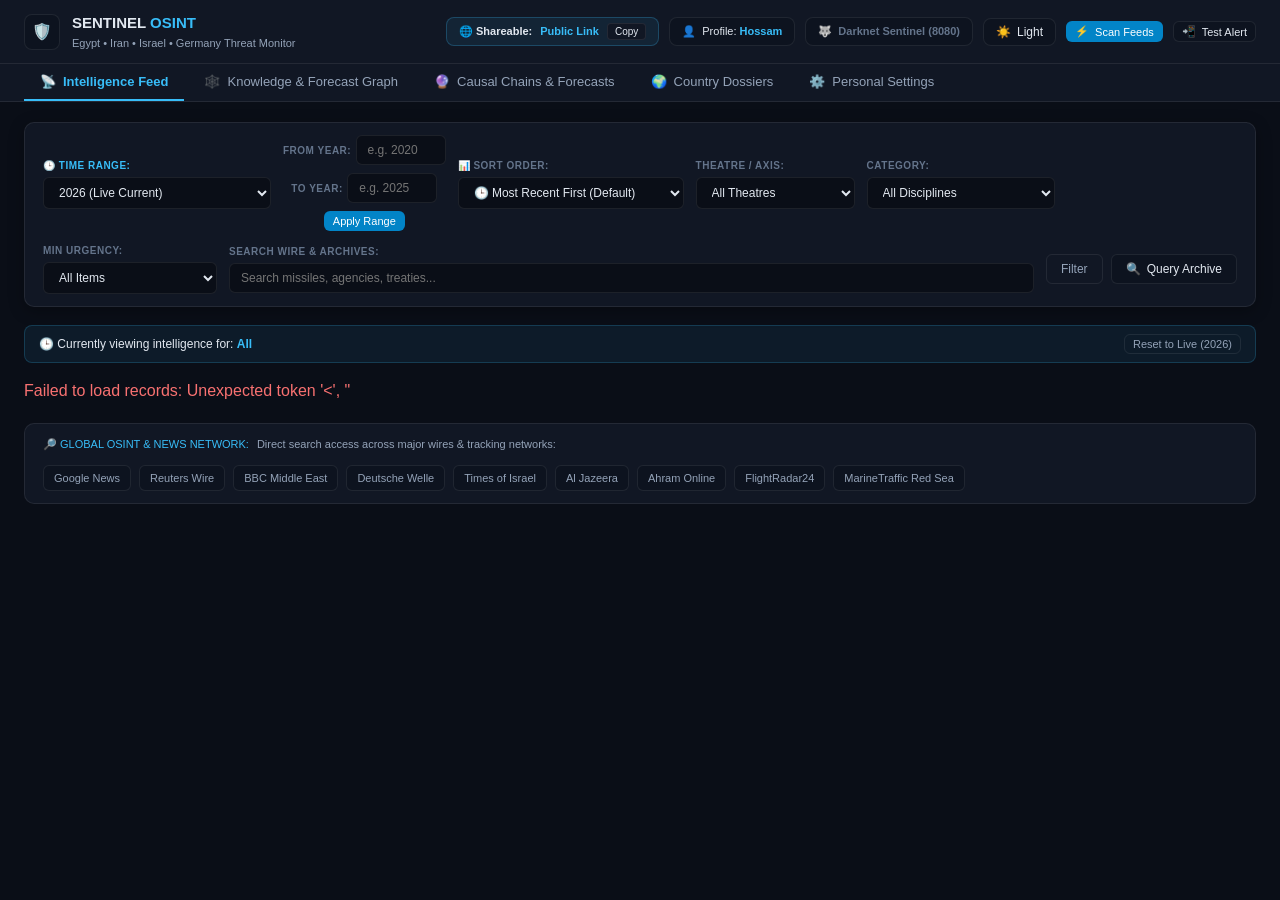
==== index.html @ 569843b9 "deploy: GitHub Pages live web app for mideast-intel-sentinel" ====
<!DOCTYPE html>
<html lang="en" data-theme="dark">
<head>
  <meta charset="UTF-8" />
  <meta name="viewport" content="width=device-width, initial-scale=1.0" />
  <title>SENTINEL // Middle East Intelligence & Forecast Network</title>
  <link rel="stylesheet" href="./styles.css" />
  <script src="./vis-network.min.js"></script>
</head>
<body>
  <!-- Top Navigation Header -->
  <header class="top-header">
    <div class="header-left">
      <div class="brand-icon">
        <span>🛡️</span>
      </div>
      <div>
        <div class="brand-title">SENTINEL <span class="text-cyan-400 font-normal">OSINT</span></div>
        <div class="brand-subtitle">Egypt • Iran • Israel • Germany Threat Monitor</div>
      </div>
    </div>

    <!-- Header Controls: Public Link, Profile, Theme Toggle, Actions -->
    <div class="header-controls">
      <!-- Public Share Link for Friends -->
      <div id="public-link-container" class="public-link-pill hidden">
        <span>🌐 <b>Shareable:</b></span>
        <a id="public-link-url" href="#" target="_blank" rel="noopener noreferrer">Public Link</a>
        <button class="btn-copy-mini" onclick="copyPublicLink()">Copy</button>
      </div>

      <!-- User Identification (Isolated Settings) -->
      <div class="user-profile-pill" onclick="openProfileModal()" title="Click to switch profile">
        <span>👤</span>
        <span>Profile: <span id="header-username" class="user-name">Hossam</span></span>
      </div>

      <!-- Darknet Sentinel Portal Switch -->
      <a href="http://localhost:8080" id="darkweb-sentinel-link" target="_blank" class="nav-switch-btn" title="Switch to Egypt Black Wolf Darknet Sentinel">
        <span>🐺</span> Darknet Sentinel (8080)
      </a>

      <!-- Dark / Light Mode Toggle -->
      <button class="btn-theme-toggle" id="btn-theme-toggle" onclick="toggleTheme()" title="Toggle Dark/Light Mode">
        <span id="theme-icon">☀️</span> <span id="theme-text">Light</span>
      </button>

      <!-- Scan & Test Alert -->
      <button class="btn btn-primary btn-xs" id="btn-force-scan" onclick="triggerIngestion()">
        <span>⚡</span> Scan Feeds
      </button>
      <button class="btn btn-secondary btn-xs" onclick="openTestModal()">
        <span>📲</span> Test Alert
      </button>
    </div>
  </header>

  <!-- Navigation Tabs -->
  <nav class="nav-bar">
    <button class="nav-tab active" data-tab="tab-feed" onclick="switchTab('tab-feed')">
      <span>📡</span> Intelligence Feed
    </button>
    <button class="nav-tab" data-tab="tab-graph" onclick="switchTab('tab-graph')">
      <span>🕸️</span> Knowledge & Forecast Graph
    </button>
    <button class="nav-tab" data-tab="tab-forecasts" onclick="switchTab('tab-forecasts')">
      <span>🔮</span> Causal Chains & Forecasts
    </button>
    <button class="nav-tab" data-tab="tab-dossiers" onclick="switchTab('tab-dossiers')">
      <span>🌍</span> Country Dossiers
    </button>
    <button class="nav-tab" data-tab="tab-settings" onclick="switchTab('tab-settings')">
      <span>⚙️</span> Personal Settings
    </button>
  </nav>

  <!-- Main Content -->
  <main class="main-content">
    
    <!-- Unified Filter & Range Toolbar -->
    <div class="toolbar-card">
      <!-- TIME FILTER (CUSTOM RANGE & PRESETS) -->
      <div class="filter-group time-filter">
        <label>🕒 Time Range:</label>
        <select id="filter-year-mode" onchange="handleTimeModeChange()">
          <option value="2026" selected>2026 (Live Current)</option>
          <option value="2025">2025</option>
          <option value="2024">2024 (Missile Barrages / Red Sea)</option>
          <option value="2023">2023 (War Outbreak / Regional)</option>
          <option value="2022">2022 (Russia-Iran / Pre-war)</option>
          <option value="All">All Archives (2022 - Present)</option>
          <option value="custom">Custom Year Range...</option>
        </select>
      </div>

      <!-- CUSTOM RANGE INPUTS (TOGGLED) -->
      <div id="custom-range-container" class="filter-group flex items-center gap-2 hidden">
        <div>
          <label>From Year:</label>
          <input type="number" id="input-from-year" placeholder="e.g. 2020" min="2000" max="2030" style="width: 90px;" />
        </div>
        <div>
          <label>To Year:</label>
          <input type="number" id="input-to-year" placeholder="e.g. 2025" min="2000" max="2030" style="width: 90px;" />
        </div>
        <button class="btn btn-primary btn-xs mt-auto" onclick="applyCustomRange()">Apply Range</button>
      </div>

      <!-- SORT / REARRANGE ORDER FILTER -->
      <div class="filter-group">
        <label>📊 Sort Order:</label>
        <select id="filter-order-by" onchange="handleSortChange()">
          <option value="time_desc" selected>🕒 Most Recent First (Default)</option>
          <option value="time_asc">⏳ Oldest First (Chronological)</option>
          <option value="severity_desc">🚨 Highest Severity First (100 - 0)</option>
          <option value="severity_asc">📉 Lowest Severity First</option>
          <option value="country">🌍 By Country / Axis</option>
        </select>
      </div>

      <!-- THEATRE / COUNTRY FILTER -->
      <div class="filter-group">
        <label>Theatre / Axis:</label>
        <select id="filter-country" onchange="resetAndReloadArticles()">
          <option value="All">All Theatres</option>
          <option value="Iran">🇮🇷 Iran</option>
          <option value="Israel">🇮🇱 Israel</option>
          <option value="Egypt">🇪🇬 Egypt</option>
          <option value="Germany">🇩🇪 Germany</option>
          <option value="Iran / Israel">⚔️ Iran / Israel Axis</option>
          <option value="Egypt / Israel">🤝 Egypt / Israel Axis</option>
          <option value="Germany / Middle East">🇩🇪 Germany / ME</option>
        </select>
      </div>

      <!-- CATEGORY FILTER -->
      <div class="filter-group">
        <label>Category:</label>
        <select id="filter-category" onchange="resetAndReloadArticles()">
          <option value="All">All Disciplines</option>
          <option value="Warfare">⚔️ Warfare / Kinetic</option>
          <option value="Intelligence">🕵️ Intelligence / Covert</option>
          <option value="Nuclear">☢️ Nuclear & Proliferation</option>
          <option value="Cyber">💻 Cyber & Electronic Ops</option>
          <option value="Arms">🚀 Arms & Air Defense</option>
          <option value="Diplomacy">🕊️ Diplomacy & Sanctions</option>
        </select>
      </div>

      <!-- URGENCY FILTER -->
      <div class="filter-group">
        <label>Min Urgency:</label>
        <select id="filter-urgency" onchange="resetAndReloadArticles()">
          <option value="0">All Items</option>
          <option value="55">High & Critical (55+)</option>
          <option value="75">Critical Flash Only (75+)</option>
        </select>
      </div>

      <!-- SEARCH INPUT -->
      <div class="filter-group flex-1">
        <label>Search Wire & Archives:</label>
        <input type="text" id="filter-search" placeholder="Search missiles, agencies, treaties..." onkeyup="handleSearchKey(event)" />
      </div>

      <div class="flex items-center gap-2 mt-auto">
        <button class="btn btn-outline" onclick="resetAndReloadArticles()">Filter</button>
        <button class="btn btn-secondary" onclick="fetchHistoricalArchives()" title="Query Google News and global archives for this time period">
          <span>🔍</span> Query Archive
        </button>
      </div>
    </div>

    <!-- Active Time Notification Banner -->
    <div id="active-time-banner" class="active-time-banner hidden">
      <div>
        <span>🕒 Currently viewing intelligence for: <b id="banner-year-text" class="text-cyan-400">All</b></span>
        <span class="text-xs text-slate-400 ml-2" id="banner-count-text"></span>
      </div>
      <button class="btn btn-outline btn-xs" onclick="resetToLiveTime()">Reset to Live (2026)</button>
    </div>

    <!-- TAB 1: LIVE FEED & ARCHIVES -->
    <section id="tab-feed" class="tab-pane active">
      <div id="articles-container" class="articles-grid">
        <div class="loading-state text-slate-400 py-12 text-center col-span-full">Querying real-time wire dispatches...</div>
      </div>

      <!-- "LOAD MORE / PREVIOUS NEWS" BUTTON -->
      <div class="load-more-section text-center py-6 mt-4">
        <button id="btn-load-more" class="btn btn-secondary btn-load-more" onclick="loadMoreArticles()">
          <span>⬇️</span> Show Previous News / Load More
        </button>
        <div id="load-more-status" class="text-xs text-slate-400 mt-2"></div>
      </div>

      <!-- Major News Sites & OSINT Search Hub -->
      <div class="osint-hub-card">
        <div class="flex items-center gap-2">
          <span class="font-semibold text-xs text-cyan-400">🔎 GLOBAL OSINT & NEWS NETWORK:</span>
          <span class="text-xs text-slate-400">Direct search access across major wires & tracking networks:</span>
        </div>
        <div class="osint-links">
          <a class="osint-badge-link" href="https://news.google.com" target="_blank" id="osint-google">Google News</a>
          <a class="osint-badge-link" href="https://www.reuters.com/world/middle-east/" target="_blank">Reuters Wire</a>
          <a class="osint-badge-link" href="https://www.bbc.com/news/world/middle_east" target="_blank">BBC Middle East</a>
          <a class="osint-badge-link" href="https://www.dw.com/en/middle-east/s-14249" target="_blank">Deutsche Welle</a>
          <a class="osint-badge-link" href="https://www.timesofisrael.com" target="_blank">Times of Israel</a>
          <a class="osint-badge-link" href="https://www.aljazeera.com/middle-east/" target="_blank">Al Jazeera</a>
          <a class="osint-badge-link" href="https://english.ahram.org.eg" target="_blank">Ahram Online</a>
          <a class="osint-badge-link" href="https://www.flightradar24.com" target="_blank">FlightRadar24</a>
          <a class="osint-badge-link" href="https://www.marinetraffic.com" target="_blank">MarineTraffic Red Sea</a>
        </div>
      </div>
    </section>

    <!-- TAB 2: KNOWLEDGE & FORECAST GRAPH -->
    <section id="tab-graph" class="tab-pane">
      <div class="graph-layout">
        <div class="graph-viewport-card">
          <div class="graph-controls-bar">
            <div class="flex items-center gap-2">
              <span class="font-bold text-xs text-cyan-400">GRAPH CONTROLS:</span>
              <select id="graph-filter-country" onchange="refreshGraph()">
                <option value="All">All Regions</option>
                <option value="Iran">Iran</option>
                <option value="Israel">Israel</option>
                <option value="Egypt">Egypt</option>
                <option value="Germany">Germany</option>
              </select>
              <select id="graph-filter-type" onchange="refreshGraph()">
                <option value="All">All Layers</option>
                <option value="past">🏛️ Past Precedents</option>
                <option value="current">⚡ Incidents</option>
                <option value="future">🔮 Forecasts</option>
                <option value="entity">🎯 State Actors & Intel Agencies</option>
              </select>
            </div>
            
            <div class="flex items-center gap-2">
              <button class="btn btn-xs btn-outline" onclick="fitGraph()">Fit View</button>
              <button class="btn btn-xs btn-outline" onclick="togglePhysics()" id="btn-toggle-physics">Freeze Physics</button>
            </div>
          </div>

          <!-- Legend Bar -->
          <div class="graph-legend">
            <span class="legend-item"><span class="legend-dot bg-indigo-500"></span> 🏛️ Past Precedent</span>
            <span class="legend-item"><span class="legend-dot bg-cyan-400"></span> 🎯 State / Intel Agency (Mossad, IRGC, GIS, BND)</span>
            <span class="legend-item"><span class="legend-dot bg-rose-500"></span> 🔴 Alert (Critical)</span>
            <span class="legend-item"><span class="legend-dot bg-amber-500"></span> 🟠 Alert (High)</span>
            <span class="legend-item"><span class="legend-dot bg-yellow-400"></span> 🔮 Future Strategic Projection</span>
          </div>

          <div id="network-container" class="network-container"></div>
        </div>

        <!-- Node Inspector Sidebar -->
        <aside class="node-inspector-card" id="node-inspector">
          <div class="inspector-header">
            <h3>NODE DOSSIER</h3>
            <span class="text-xs text-slate-400" id="inspector-type">SELECT NODE</span>
          </div>
          <div class="inspector-body" id="inspector-content">
            <div class="text-center text-slate-500 py-12">
              <span class="text-3xl">🕸️</span>
              <p class="mt-2 text-xs">Click any node to inspect causality, intelligence links, and projected downstream risks.</p>
            </div>
          </div>
        </aside>
      </div>
    </section>

    <!-- TAB 3: CAUSAL CHAINS & FUTURE FORECASTS -->
    <section id="tab-forecasts" class="tab-pane">
      <div class="forecasts-header mb-4">
        <h2 class="text-base font-bold text-white">CONNECTING PAST, PRESENT & FUTURE</h2>
        <p class="text-xs text-slate-400">Algorithmic causal trajectory linking historical precedents through breaking triggers to forecasted downstream risks.</p>
      </div>
      <div id="causal-chains-container" class="causal-chains-list">
        <div class="loading-state text-slate-400 py-12 text-center">Synthesizing Causal Threat Chains...</div>
      </div>
    </section>

    <!-- TAB 4: COUNTRY DOSSIERS -->
    <section id="tab-dossiers" class="tab-pane">
      <div class="dossiers-grid">
        <!-- IRAN -->
        <div class="dossier-card">
          <div class="dossier-header">
            <div class="flex items-center justify-between">
              <h3 class="text-sm font-bold text-rose-400">🇮🇷 IRAN (ISLAMIC REPUBLIC)</h3>
              <span class="badge badge-critical">THREAT: SEVERE</span>
            </div>
            <p class="text-xs text-slate-400 mt-1">Tehran Command • IRGC & Quds Force • AEOI Nuclear</p>
          </div>
          <div class="dossier-body">
            <div class="dossier-metric">
              <span class="label">Primary Intelligence Agencies:</span>
              <span class="value">IRGC Intelligence Org, MOIS (Vaja), Quds Cyber Unit</span>
            </div>
            <div class="dossier-metric">
              <span class="label">Active Strategic Flashpoints:</span>
              <span class="value">Fordow & Natanz Centrifuges, Strait of Hormuz, Ballistic Missiles (Fattah, Khorramshahr)</span>
            </div>
            <div class="dossier-metric">
              <span class="label">Current Operational Posture:</span>
              <span class="value text-rose-300">High ballistic readiness, asymmetric naval deterrence, proxy force coordination.</span>
            </div>
            <button class="btn btn-outline btn-xs mt-2 w-full" onclick="filterByCountryDossier('Iran')">View Iran Wire</button>
          </div>
        </div>

        <!-- ISRAEL -->
        <div class="dossier-card">
          <div class="dossier-header">
            <div class="flex items-center justify-between">
              <h3 class="text-sm font-bold text-cyan-400">🇮🇱 ISRAEL (STATE OF ISRAEL)</h3>
              <span class="badge badge-critical">ALERT: ELEVATED</span>
            </div>
            <p class="text-xs text-slate-400 mt-1">Tel Aviv / Kirya • Mossad • IDF General Staff • Shin Bet</p>
          </div>
          <div class="dossier-body">
            <div class="dossier-metric">
              <span class="label">Primary Intelligence Agencies:</span>
              <span class="value">Mossad (Foreign Covert Ops), Shin Bet / Shabak (Internal), Aman (Military Intel), Unit 8200 (SIGINT)</span>
            </div>
            <div class="dossier-metric">
              <span class="label">Multi-Tier Air Defense Array:</span>
              <span class="value">Iron Dome (C-RAM), David's Sling (Medium Range), Arrow-2/3 (Exo-atmospheric Ballistic)</span>
            </div>
            <div class="dossier-metric">
              <span class="label">Current Operational Posture:</span>
              <span class="value text-cyan-300">Continuous precision strikes, northern border deterrence, deep covert asset operations.</span>
            </div>
            <button class="btn btn-outline btn-xs mt-2 w-full" onclick="filterByCountryDossier('Israel')">View Israel Wire</button>
          </div>
        </div>

        <!-- EGYPT -->
        <div class="dossier-card">
          <div class="dossier-header">
            <div class="flex items-center justify-between">
              <h3 class="text-sm font-bold text-amber-400">🇪🇬 EGYPT (ARAB REPUBLIC OF EGYPT)</h3>
              <span class="badge badge-high">BORDER: HEIGHTENED</span>
            </div>
            <p class="text-xs text-slate-400 mt-1">Cairo Command • GIS (General Intelligence) • Armed Forces</p>
          </div>
          <div class="dossier-body">
            <div class="dossier-metric">
              <span class="label">Primary Intelligence Agencies:</span>
              <span class="value">GIS (Mukhabarat Amma), Military Intelligence (Mukhabarat al-Harbiyya), National Security</span>
            </div>
            <div class="dossier-metric">
              <span class="label">Strategic Geographic Chokepoints:</span>
              <span class="value">Suez Canal, Bab al-Mandab Red Sea maritime escort, Sinai Buffer Zones, Rafah Crossing</span>
            </div>
            <div class="dossier-metric">
              <span class="label">Current Operational Posture:</span>
              <span class="value text-amber-300">Active regional peace diplomacy, border fortification, joint naval patrols against maritime threats.</span>
            </div>
            <button class="btn btn-outline btn-xs mt-2 w-full" onclick="filterByCountryDossier('Egypt')">View Egypt Wire</button>
          </div>
        </div>

        <!-- GERMANY -->
        <div class="dossier-card">
          <div class="dossier-header">
            <div class="flex items-center justify-between">
              <h3 class="text-sm font-bold text-sky-400">🇩🇪 GERMANY (FEDERAL REPUBLIC)</h3>
              <span class="badge badge-medium">POSTURE: ACTIVE</span>
            </div>
            <p class="text-xs text-slate-400 mt-1">Berlin / Chancellery • BND (Foreign Intel) • Auswärtiges Amt</p>
          </div>
          <div class="dossier-body">
            <div class="dossier-metric">
              <span class="label">Primary Intelligence Agencies:</span>
              <span class="value">BND (Bundesnachrichtendienst), MAD (Military Counterintelligence), BfV</span>
            </div>
            <div class="dossier-metric">
              <span class="label">Strategic Focus & Defense Ties:</span>
              <span class="value">Arrow-3 Strategic Procurement from Israel, EU Sanctions Oversight, Red Sea Aspides Naval Escorts</span>
            </div>
            <div class="dossier-metric">
              <span class="label">Current Operational Posture:</span>
              <span class="value text-sky-300">Interdicting Iranian dual-use component supply chains; leading EU maritime security contingents.</span>
            </div>
            <button class="btn btn-outline btn-xs mt-2 w-full" onclick="filterByCountryDossier('Germany')">View Germany Wire</button>
          </div>
        </div>
      </div>
    </section>

    <!-- TAB 5: PERSONAL SETTINGS & PHONE ALERTS -->
    <section id="tab-settings" class="tab-pane">
      <div class="settings-container">
        <!-- Shareable Link Card -->
        <div class="settings-card col-span-2">
          <div class="settings-card-header">
            <h3>🌐 Public Share Link for Friends</h3>
            <span class="text-xs text-emerald-400">Live & Free</span>
          </div>
          <div class="settings-card-body">
            <p class="text-xs text-slate-300">
              Share this link with friends so they can access the live dashboard from their phone or computer. Each user's personal settings are isolated by their name:
            </p>
            <div class="flex items-center gap-2 mt-1">
              <input type="text" id="share-link-input" class="flex-1 font-mono text-xs" readonly />
              <button class="btn btn-primary" onclick="copyPublicLink()">Copy Link</button>
            </div>
          </div>
        </div>

        <!-- Telegram Configuration Card (Credentials Masked & Protected) -->
        <div class="settings-card">
          <div class="settings-card-header">
            <h3>📲 Telegram Phone Alerts (<span id="settings-username-label">Hossam</span>)</h3>
            <span class="text-xs text-cyan-400">Private Profile Settings</span>
          </div>
          <div class="settings-card-body">
            <div class="flex items-center justify-between">
              <p class="text-xs text-slate-400">Credentials are secured and masked per profile.</p>
              <span id="tg-token-badge" class="badge badge-medium hidden">✓ Configured</span>
            </div>

            <div class="form-group">
              <label>Enable Phone Alerts:</label>
              <input type="checkbox" id="setting-tg-enabled" />
            </div>

            <div class="form-group">
              <label>Telegram Bot Token:</label>
              <div class="flex items-center gap-2">
                <input type="password" id="setting-tg-token" class="flex-1" placeholder="Enter Bot Token (Hidden for security)" autocomplete="off" />
                <button type="button" class="btn btn-outline btn-xs" onclick="toggleTokenVisibility('setting-tg-token', this)">👁️ Show</button>
              </div>
              <span class="help-text">Your bot token is masked for security and never displayed in public links.</span>
            </div>

            <div class="form-group">
              <label>Your Telegram Chat ID:</label>
              <input type="text" id="setting-tg-chatid" placeholder="Enter your numerical Chat ID" />
            </div>

            <div class="flex gap-2 mt-3">
              <button class="btn btn-primary" onclick="saveSettings()">Save My Settings</button>
              <button class="btn btn-secondary" onclick="testTelegramAlert()">Send Test to My Phone</button>
            </div>
            <div id="test-tg-result" class="mt-2 text-xs"></div>
          </div>
        </div>

        <!-- Urgency & Polling Controls -->
        <div class="settings-card">
          <div class="settings-card-header">
            <h3>⚡ Alert Urgency & Polling</h3>
            <span class="text-xs text-emerald-400">Automated 24/7 Monitor</span>
          </div>
          <div class="settings-card-body">
            <div class="form-group">
              <label>Min Urgency Score for Phone Push (0 - 100):</label>
              <div class="flex items-center gap-3">
                <input type="range" id="setting-urgency-threshold" min="30" max="95" step="5" oninput="document.getElementById('urgency-val').innerText = this.value" />
                <span id="urgency-val" class="font-bold text-rose-400">75</span>
              </div>
              <span class="help-text">75+ alerts for Critical Flashes only (Missile attacks, assassinations, nuclear events).</span>
            </div>

            <div class="form-group">
              <label>Background Polling Interval (Minutes):</label>
              <select id="setting-poll-interval">
                <option value="2">Every 2 Minutes (Ultra-Fast Flash)</option>
                <option value="5">Every 5 Minutes (Tactical Rapid)</option>
                <option value="10" selected>Every 10 Minutes (Balanced)</option>
                <option value="30">Every 30 Minutes</option>
              </select>
            </div>

            <div class="form-group">
              <label>24/7 System Service:</label>
              <div class="flex items-center gap-2">
                <span class="badge badge-low text-emerald-400">RUNNING AS SYSTEMD SERVICE</span>
              </div>
            </div>
          </div>
        </div>

        <!-- Notifications History Table -->
        <div class="settings-card col-span-2">
          <div class="settings-card-header">
            <h3>📋 Notification Dispatch History</h3>
          </div>
          <div class="settings-card-body overflow-x-auto">
            <table class="data-table">
              <thead>
                <tr>
                  <th>Timestamp</th>
                  <th>Channel</th>
                  <th>Status</th>
                  <th>Urgency</th>
                  <th>Headline Preview</th>
                </tr>
              </thead>
              <tbody id="notifications-table-body">
                <tr><td colspan="5" class="text-center py-4 text-slate-500">No phone dispatches yet.</td></tr>
              </tbody>
            </table>
          </div>
        </div>
      </div>
    </section>

  </main>

  <!-- User Profile Name Modal -->
  <div id="profile-modal" class="modal-backdrop hidden">
    <div class="modal-card">
      <div class="modal-header">
        <h3 class="text-sm font-bold text-white">👤 Select or Switch User Profile</h3>
        <button class="modal-close" onclick="closeProfileModal()">✕</button>
      </div>
      <div class="modal-body">
        <p class="text-xs text-slate-300">
          Enter your name so your personal phone alerts and settings are kept separate from other users:
        </p>
        <div class="form-group">
          <label>Your Name / Profile Name:</label>
          <input type="text" id="input-profile-username" placeholder="e.g. Hossam, Karim, Alex" />
        </div>
      </div>
      <div class="modal-footer">
        <button class="btn btn-primary" onclick="confirmUserProfile()">Switch to This Profile</button>
        <button class="btn btn-outline" onclick="closeProfileModal()">Cancel</button>
      </div>
    </div>
  </div>

  <!-- Quick Test Alert Modal (Credentials Masked) -->
  <div id="test-modal" class="modal-backdrop hidden">
    <div class="modal-card">
      <div class="modal-header">
        <h3 class="text-sm font-bold text-white">📱 Dispatch Test Notification to Your Phone</h3>
        <button class="modal-close" onclick="closeTestModal()">✕</button>
      </div>
      <div class="modal-body">
        <p class="text-xs text-slate-300 mb-2">
          Ensure you have clicked <b>"Start"</b> on <a href="https://t.me/AClNews18766bot" target="_blank" class="text-cyan-400 underline">@AClNews18766bot</a> first!
        </p>
        <div class="form-group">
          <label>Bot Token:</label>
          <div class="flex items-center gap-2">
            <input type="password" id="quick-tg-token" class="flex-1" placeholder="Bot Token (Masked)" autocomplete="off" />
            <button type="button" class="btn btn-outline btn-xs" onclick="toggleTokenVisibility('quick-tg-token', this)">👁️</button>
          </div>
        </div>
        <div class="form-group">
          <label>Chat ID:</label>
          <input type="text" id="quick-tg-chatid" placeholder="Your Chat ID" />
        </div>
        <div id="quick-test-result" class="text-xs mt-2"></div>
      </div>
      <div class="modal-footer">
        <button class="btn btn-primary" onclick="runQuickTest()">Send Test Alert</button>
        <button class="btn btn-outline" onclick="closeTestModal()">Close</button>
      </div>
    </div>
  </div>

  <script src="./app.js"></script>
</body>
</html>
---- styles.css ----
/* ==========================================================================
   SENTINEL OSINT // DUAL THEME (DARK & LIGHT) + EYE-COMFORT SYSTEM
   ========================================================================== */

/* DARK THEME (DEFAULT) */
:root, [data-theme="dark"] {
  --bg-app: #0a0e17;
  --bg-surface: #111724;
  --bg-surface-hover: #161e2e;
  --bg-subtle: #0d131f;
  --border-color: rgba(255, 255, 255, 0.08);
  --border-focus: #38bdf8;

  --text-primary: #e2e8f0;
  --text-secondary: #94a3b8;
  --text-muted: #64748b;

  --accent-sky: #38bdf8;
  --accent-blue: #60a5fa;
  --accent-rose: #f87171;
  --accent-amber: #fbbf24;
  --accent-emerald: #34d399;
  --accent-indigo: #818cf8;

  --card-shadow: 0 4px 16px rgba(0, 0, 0, 0.3);
  --graph-bg: #0a0e17;
}

/* LIGHT THEME (CALM & EYE-FRIENDLY, NOT BLINDING) */
[data-theme="light"] {
  --bg-app: #f4f6f9;
  --bg-surface: #ffffff;
  --bg-surface-hover: #f8fafc;
  --bg-subtle: #edf2f7;
  --border-color: #e2e8f0;
  --border-focus: #0284c7;

  --text-primary: #1e293b;
  --text-secondary: #475569;
  --text-muted: #64748b;

  --accent-sky: #0284c7;
  --accent-blue: #2563eb;
  --accent-rose: #dc2626;
  --accent-amber: #d97706;
  --accent-emerald: #059669;
  --accent-indigo: #4f46e5;

  --card-shadow: 0 2px 8px rgba(0, 0, 0, 0.05);
  --graph-bg: #f8fafc;
}

* {
  box-sizing: border-box;
  margin: 0;
  padding: 0;
}

body {
  background-color: var(--bg-app);
  color: var(--text-primary);
  font-family: -apple-system, BlinkMacSystemFont, "Segoe UI", Roboto, Helvetica, Arial, sans-serif;
  line-height: 1.5;
  min-height: 100vh;
  display: flex;
  flex-direction: column;
  transition: background-color 0.2s ease, color 0.2s ease;
  -webkit-font-smoothing: antialiased;
}

/* Subtle Scrollbars */
::-webkit-scrollbar {
  width: 6px;
  height: 6px;
}
::-webkit-scrollbar-track {
  background: var(--bg-app);
}
::-webkit-scrollbar-thumb {
  background: #cbd5e1;
  border-radius: 3px;
}
[data-theme="dark"] ::-webkit-scrollbar-thumb {
  background: #1e293b;
}

/* Header */
.top-header {
  background: var(--bg-surface);
  border-bottom: 1px solid var(--border-color);
  padding: 12px 24px;
  display: flex;
  align-items: center;
  justify-content: space-between;
  flex-wrap: wrap;
  gap: 12px;
  position: sticky;
  top: 0;
  z-index: 100;
  transition: background 0.2s, border-color 0.2s;
}

.header-left {
  display: flex;
  align-items: center;
  gap: 12px;
}

.brand-icon {
  width: 36px;
  height: 36px;
  background: var(--bg-subtle);
  border: 1px solid var(--border-color);
  border-radius: 8px;
  display: flex;
  align-items: center;
  justify-content: center;
  font-size: 16px;
}

.brand-title {
  font-size: 15px;
  font-weight: 700;
  color: var(--text-primary);
}

.brand-subtitle {
  font-size: 11px;
  color: var(--text-secondary);
}

.header-controls {
  display: flex;
  align-items: center;
  gap: 10px;
  flex-wrap: wrap;
}

/* Profile Pill */
.user-profile-pill {
  display: inline-flex;
  align-items: center;
  gap: 6px;
  background: var(--bg-subtle);
  border: 1px solid var(--border-color);
  border-radius: 8px;
  padding: 5px 12px;
  font-size: 11px;
  cursor: pointer;
  transition: border-color 0.2s;
}

.user-profile-pill:hover {
  border-color: var(--accent-sky);
}

.user-name {
  font-weight: 600;
  color: var(--accent-sky);
}

.nav-switch-btn {
  display: inline-flex;
  align-items: center;
  gap: 6px;
  background: var(--bg-subtle);
  border: 1px solid var(--border-color);
  border-radius: 8px;
  padding: 5px 12px;
  font-size: 11px;
  font-weight: 600;
  color: var(--text-muted);
  text-decoration: none;
  transition: all 0.2s ease;
}

.nav-switch-btn:hover {
  border-color: #ef4444;
  color: #ef4444;
  background: rgba(239, 68, 68, 0.08);
}

/* Public Share Link Pill */
.public-link-pill {
  display: inline-flex;
  align-items: center;
  gap: 8px;
  background: rgba(56, 189, 248, 0.08);
  border: 1px solid rgba(56, 189, 248, 0.25);
  padding: 5px 12px;
  border-radius: 8px;
  font-size: 11px;
}

.public-link-pill a {
  color: var(--accent-sky);
  text-decoration: none;
  font-weight: 600;
  max-width: 220px;
  overflow: hidden;
  text-overflow: ellipsis;
  white-space: nowrap;
}

.btn-copy-mini {
  background: var(--bg-surface);
  border: 1px solid var(--border-color);
  color: var(--text-primary);
  padding: 2px 7px;
  border-radius: 4px;
  font-size: 10px;
  cursor: pointer;
}

.btn-copy-mini:hover {
  background: var(--bg-subtle);
}

/* Theme Toggle Button */
.btn-theme-toggle {
  background: var(--bg-subtle);
  border: 1px solid var(--border-color);
  color: var(--text-primary);
  padding: 6px 12px;
  border-radius: 8px;
  font-size: 12px;
  cursor: pointer;
  display: inline-flex;
  align-items: center;
  gap: 6px;
  transition: all 0.2s;
}

.btn-theme-toggle:hover {
  border-color: var(--accent-sky);
}

/* Navigation Bar */
.nav-bar {
  background: var(--bg-surface);
  border-bottom: 1px solid var(--border-color);
  padding: 0 24px;
  display: flex;
  gap: 4px;
  overflow-x: auto;
}

.nav-tab {
  background: transparent;
  border: none;
  border-bottom: 2px solid transparent;
  color: var(--text-secondary);
  padding: 10px 16px;
  font-size: 13px;
  font-weight: 500;
  cursor: pointer;
  display: flex;
  align-items: center;
  gap: 7px;
  transition: all 0.15s ease;
  white-space: nowrap;
}

.nav-tab:hover {
  color: var(--text-primary);
}

.nav-tab.active {
  color: var(--accent-sky);
  border-bottom-color: var(--accent-sky);
  font-weight: 600;
}

/* Main Content */
.main-content {
  flex: 1;
  padding: 20px 24px;
  max-width: 1540px;
  margin: 0 auto;
  width: 100%;
}

.tab-pane {
  display: none;
}

.tab-pane.active {
  display: block;
}

/* Unified Filter & Time Toolbar */
.toolbar-card {
  background: var(--bg-surface);
  border: 1px solid var(--border-color);
  border-radius: 10px;
  padding: 12px 18px;
  display: flex;
  align-items: center;
  gap: 12px;
  flex-wrap: wrap;
  margin-bottom: 18px;
  box-shadow: var(--card-shadow);
}

.filter-group {
  display: flex;
  flex-direction: column;
  gap: 4px;
}

.filter-group label {
  font-size: 10px;
  font-weight: 600;
  color: var(--text-muted);
  text-transform: uppercase;
  letter-spacing: 0.5px;
}

/* Highlighted Time Filter */
.filter-group.time-filter label {
  color: var(--accent-sky);
}

select, input[type="text"], input[type="email"], input[type="password"], input[type="number"] {
  background: var(--bg-app);
  border: 1px solid var(--border-color);
  color: var(--text-primary);
  padding: 7px 11px;
  border-radius: 6px;
  font-size: 12px;
  outline: none;
  transition: border-color 0.15s;
}

select:focus, input:focus {
  border-color: var(--border-focus);
}

/* Buttons */
.btn {
  display: inline-flex;
  align-items: center;
  justify-content: center;
  gap: 6px;
  padding: 7px 14px;
  border-radius: 6px;
  font-size: 12px;
  font-weight: 500;
  cursor: pointer;
  border: 1px solid transparent;
  transition: all 0.15s ease;
}

.btn-primary {
  background: #0284c7;
  color: #fff;
}

.btn-primary:hover {
  background: #0369a1;
}

.btn-secondary {
  background: var(--bg-subtle);
  color: var(--text-primary);
  border: 1px solid var(--border-color);
}

.btn-secondary:hover {
  background: var(--bg-surface-hover);
}

.btn-outline {
  background: transparent;
  color: var(--text-secondary);
  border: 1px solid var(--border-color);
}

.btn-outline:hover {
  color: var(--text-primary);
  border-color: var(--accent-sky);
}

.btn-xs {
  padding: 3px 8px;
  font-size: 11px;
}

/* Time Indicator Badge */
.active-time-banner {
  background: rgba(56, 189, 248, 0.08);
  border: 1px solid rgba(56, 189, 248, 0.2);
  border-radius: 8px;
  padding: 8px 14px;
  margin-bottom: 16px;
  font-size: 12px;
  display: flex;
  align-items: center;
  justify-content: space-between;
  flex-wrap: wrap;
  gap: 8px;
}

/* Articles Stream Grid */
.articles-grid {
  display: grid;
  grid-template-columns: repeat(auto-fill, minmax(420px, 1fr));
  gap: 16px;
}

.article-card {
  background: var(--bg-surface);
  border: 1px solid var(--border-color);
  border-radius: 10px;
  padding: 16px;
  display: flex;
  flex-direction: column;
  gap: 12px;
  box-shadow: var(--card-shadow);
  transition: transform 0.15s ease, border-color 0.15s ease;
}

.article-card:hover {
  transform: translateY(-2px);
  border-color: rgba(56, 189, 248, 0.35);
}

.article-card.critical {
  border-left: 3px solid var(--accent-rose);
}

.article-card.high {
  border-left: 3px solid var(--accent-amber);
}

.article-card.medium {
  border-left: 3px solid var(--accent-sky);
}

.article-header {
  display: flex;
  align-items: center;
  justify-content: space-between;
  flex-wrap: wrap;
  gap: 6px;
}

/* Soft Badges */
.badge {
  font-size: 10px;
  font-weight: 600;
  padding: 2px 7px;
  border-radius: 5px;
  display: inline-flex;
  align-items: center;
  gap: 4px;
}

.badge-critical {
  background: rgba(248, 113, 113, 0.12);
  color: var(--accent-rose);
  border: 1px solid rgba(248, 113, 113, 0.25);
}

.badge-high {
  background: rgba(251, 191, 36, 0.12);
  color: var(--accent-amber);
  border: 1px solid rgba(251, 191, 36, 0.25);
}

.badge-medium {
  background: rgba(56, 189, 248, 0.1);
  color: var(--accent-sky);
  border: 1px solid rgba(56, 189, 248, 0.25);
}

.badge-low {
  background: rgba(148, 163, 184, 0.1);
  color: var(--text-secondary);
  border: 1px solid var(--border-color);
}

.badge-country {
  background: var(--bg-subtle);
  border: 1px solid var(--border-color);
  color: var(--text-primary);
  font-size: 11px;
}

.badge-category {
  background: var(--bg-subtle);
  color: var(--accent-sky);
  font-size: 10px;
}

.article-title {
  font-size: 14px;
  font-weight: 600;
  color: var(--text-primary);
  line-height: 1.4;
}

.article-desc {
  font-size: 12px;
  color: var(--text-secondary);
  line-height: 1.5;
}

/* Soft Callouts */
.callout-box {
  border-radius: 6px;
  padding: 8px 12px;
  font-size: 11px;
  line-height: 1.45;
}

.callout-box.historical {
  background: rgba(129, 140, 248, 0.08);
  border: 1px solid rgba(129, 140, 248, 0.18);
  color: var(--text-primary);
}

.callout-box.forecast {
  background: rgba(251, 191, 36, 0.08);
  border: 1px solid rgba(251, 191, 36, 0.18);
  color: var(--text-primary);
}

.callout-title {
  font-weight: 600;
  font-size: 10px;
  text-transform: uppercase;
  margin-bottom: 2px;
  display: flex;
  align-items: center;
  gap: 5px;
}

.callout-box.historical .callout-title { color: var(--accent-indigo); }
.callout-box.forecast .callout-title { color: var(--accent-amber); }

.entities-row {
  display: flex;
  flex-wrap: wrap;
  gap: 5px;
}

.entity-tag {
  background: var(--bg-subtle);
  border: 1px solid var(--border-color);
  color: var(--accent-sky);
  font-size: 10px;
  padding: 2px 7px;
  border-radius: 4px;
}

.article-footer {
  display: flex;
  align-items: center;
  justify-content: space-between;
  border-top: 1px solid var(--border-color);
  padding-top: 10px;
  font-size: 11px;
  color: var(--text-muted);
  margin-top: auto;
}

.article-footer a {
  color: var(--accent-sky);
  text-decoration: none;
  font-weight: 500;
}

.article-footer a:hover {
  text-decoration: underline;
}

/* External OSINT Hub Bar */
.osint-hub-card {
  background: var(--bg-surface);
  border: 1px solid var(--border-color);
  border-radius: 10px;
  padding: 12px 18px;
  margin-top: 20px;
  display: flex;
  align-items: center;
  justify-content: space-between;
  flex-wrap: wrap;
  gap: 12px;
}

.osint-links {
  display: flex;
  align-items: center;
  gap: 8px;
  flex-wrap: wrap;
}

.osint-badge-link {
  background: var(--bg-subtle);
  border: 1px solid var(--border-color);
  color: var(--text-secondary);
  padding: 4px 10px;
  border-radius: 6px;
  font-size: 11px;
  text-decoration: none;
  display: inline-flex;
  align-items: center;
  gap: 5px;
  transition: all 0.15s;
}

.osint-badge-link:hover {
  color: var(--accent-sky);
  border-color: var(--accent-sky);
}

/* Knowledge Graph */
.graph-layout {
  display: grid;
  grid-template-columns: 1fr 360px;
  gap: 16px;
  height: calc(100vh - 190px);
  min-height: 600px;
}

.graph-viewport-card {
  background: var(--bg-surface);
  border: 1px solid var(--border-color);
  border-radius: 10px;
  display: flex;
  flex-direction: column;
  position: relative;
  overflow: hidden;
  box-shadow: var(--card-shadow);
}

.graph-controls-bar {
  background: var(--bg-subtle);
  border-bottom: 1px solid var(--border-color);
  padding: 8px 14px;
  display: flex;
  align-items: center;
  justify-content: space-between;
  gap: 10px;
  flex-wrap: wrap;
  z-index: 10;
}

.graph-legend {
  background: var(--bg-subtle);
  padding: 6px 14px;
  display: flex;
  gap: 14px;
  font-size: 11px;
  color: var(--text-secondary);
  border-bottom: 1px solid var(--border-color);
  overflow-x: auto;
  z-index: 10;
}

.legend-item {
  display: inline-flex;
  align-items: center;
  gap: 5px;
  white-space: nowrap;
}

.legend-dot {
  width: 8px;
  height: 8px;
  border-radius: 50%;
  display: inline-block;
}

.network-container {
  flex: 1;
  width: 100%;
  height: 100%;
  background: var(--graph-bg);
}

.node-inspector-card {
  background: var(--bg-surface);
  border: 1px solid var(--border-color);
  border-radius: 10px;
  display: flex;
  flex-direction: column;
  overflow-y: auto;
  box-shadow: var(--card-shadow);
}

.inspector-header {
  padding: 12px 16px;
  background: var(--bg-subtle);
  border-bottom: 1px solid var(--border-color);
  display: flex;
  align-items: center;
  justify-content: space-between;
}

.inspector-header h3 {
  font-size: 12px;
  font-weight: 600;
  color: var(--accent-sky);
}

.inspector-body {
  padding: 16px;
  font-size: 12px;
  line-height: 1.5;
  display: flex;
  flex-direction: column;
  gap: 14px;
}

/* Causal Chains */
.causal-chains-list {
  display: flex;
  flex-direction: column;
  gap: 16px;
}

.causal-chain-card {
  background: var(--bg-surface);
  border: 1px solid var(--border-color);
  border-radius: 10px;
  padding: 18px;
  display: grid;
  grid-template-columns: 1fr auto 1.2fr auto 1fr;
  align-items: stretch;
  gap: 14px;
  box-shadow: var(--card-shadow);
}

.chain-arrow {
  display: flex;
  align-items: center;
  justify-content: center;
  color: var(--text-muted);
  font-size: 16px;
}

.chain-stage {
  background: var(--bg-subtle);
  border: 1px solid var(--border-color);
  border-radius: 6px;
  padding: 14px;
  display: flex;
  flex-direction: column;
  gap: 6px;
}

.chain-stage.past { border-top: 3px solid var(--accent-indigo); }
.chain-stage.current { border-top: 3px solid var(--accent-rose); }
.chain-stage.future { border-top: 3px solid var(--accent-amber); }

.stage-header {
  font-size: 9px;
  font-weight: 700;
  letter-spacing: 0.5px;
  text-transform: uppercase;
}

.chain-stage.past .stage-header { color: var(--accent-indigo); }
.chain-stage.current .stage-header { color: var(--accent-rose); }
.chain-stage.future .stage-header { color: var(--accent-amber); }

.stage-title {
  font-size: 12px;
  font-weight: 600;
  color: var(--text-primary);
}

.stage-desc {
  font-size: 11px;
  color: var(--text-secondary);
  line-height: 1.4;
}

/* Dossiers */
.dossiers-grid {
  display: grid;
  grid-template-columns: repeat(auto-fit, minmax(340px, 1fr));
  gap: 16px;
}

.dossier-card {
  background: var(--bg-surface);
  border: 1px solid var(--border-color);
  border-radius: 10px;
  overflow: hidden;
  box-shadow: var(--card-shadow);
}

.dossier-header {
  padding: 14px 18px;
  background: var(--bg-subtle);
  border-bottom: 1px solid var(--border-color);
}

.dossier-body {
  padding: 16px;
  display: flex;
  flex-direction: column;
  gap: 12px;
}

.dossier-metric {
  display: flex;
  flex-direction: column;
  gap: 2px;
}

.dossier-metric .label {
  font-size: 10px;
  font-weight: 600;
  text-transform: uppercase;
  color: var(--text-muted);
}

.dossier-metric .value {
  font-size: 12px;
  color: var(--text-primary);
}

/* Settings */
.settings-container {
  display: grid;
  grid-template-columns: repeat(auto-fit, minmax(380px, 1fr));
  gap: 16px;
}

.settings-card {
  background: var(--bg-surface);
  border: 1px solid var(--border-color);
  border-radius: 10px;
  overflow: hidden;
  box-shadow: var(--card-shadow);
}

.settings-card.col-span-2 {
  grid-column: 1 / -1;
}

.settings-card-header {
  padding: 12px 18px;
  background: var(--bg-subtle);
  border-bottom: 1px solid var(--border-color);
  display: flex;
  align-items: center;
  justify-content: space-between;
}

.settings-card-header h3 {
  font-size: 13px;
  font-weight: 600;
  color: var(--text-primary);
}

.settings-card-body {
  padding: 16px;
  display: flex;
  flex-direction: column;
  gap: 12px;
}

.form-group {
  display: flex;
  flex-direction: column;
  gap: 4px;
}

.form-group label {
  font-size: 11px;
  font-weight: 500;
  color: var(--text-secondary);
}

.help-text {
  font-size: 10px;
  color: var(--text-muted);
}

.help-text code {
  background: var(--bg-subtle);
  padding: 1px 4px;
  border-radius: 4px;
  color: var(--accent-sky);
}

.data-table {
  width: 100%;
  border-collapse: collapse;
  font-size: 12px;
}

.data-table th {
  background: var(--bg-subtle);
  color: var(--text-muted);
  text-align: left;
  padding: 8px 12px;
  font-size: 10px;
  text-transform: uppercase;
  border-bottom: 1px solid var(--border-color);
}

.data-table td {
  padding: 10px 12px;
  border-bottom: 1px solid var(--border-color);
  color: var(--text-secondary);
}

/* Modals */
.modal-backdrop {
  position: fixed;
  inset: 0;
  background: rgba(0, 0, 0, 0.65);
  backdrop-filter: blur(4px);
  display: flex;
  align-items: center;
  justify-content: center;
  z-index: 1000;
}

.modal-backdrop.hidden {
  display: none;
}

.modal-card {
  background: var(--bg-surface);
  border: 1px solid var(--border-color);
  border-radius: 10px;
  width: 100%;
  max-width: 440px;
  box-shadow: 0 10px 30px rgba(0, 0, 0, 0.4);
  overflow: hidden;
}

.modal-header {
  padding: 12px 16px;
  background: var(--bg-subtle);
  border-bottom: 1px solid var(--border-color);
  display: flex;
  align-items: center;
  justify-content: space-between;
}

.modal-close {
  background: none;
  border: none;
  color: var(--text-muted);
  font-size: 16px;
  cursor: pointer;
}

.modal-body {
  padding: 16px;
  display: flex;
  flex-direction: column;
  gap: 12px;
}

.modal-footer {
  padding: 10px 16px;
  background: var(--bg-subtle);
  border-top: 1px solid var(--border-color);
  display: flex;
  align-items: center;
  justify-content: flex-end;
  gap: 8px;
}

/* Utilities */
.flex { display: flex; }
.flex-1 { flex: 1; }
.items-center { align-items: center; }
.justify-between { justify-content: space-between; }
.gap-2 { gap: 8px; }
.gap-3 { gap: 12px; }
.mt-1 { margin-top: 4px; }
.mt-2 { margin-top: 8px; }
.mt-3 { margin-top: 12px; }
.mb-2 { margin-bottom: 8px; }
.w-full { width: 100%; }
.text-xs { font-size: 11px; }
.text-sm { font-size: 12px; }
.text-base { font-size: 14px; }
.font-bold { font-weight: 700; }
.text-cyan-400 { color: var(--accent-sky); }
.text-emerald-400 { color: var(--accent-emerald); }
.text-rose-400 { color: var(--accent-rose); }
.text-amber-400 { color: var(--accent-amber); }
.text-sky-400 { color: var(--accent-sky); }
.text-slate-300 { color: var(--text-primary); }
.text-slate-400 { color: var(--text-secondary); }
.text-slate-500 { color: var(--text-muted); }
.bg-indigo-500 { background-color: var(--accent-indigo); }
.bg-cyan-400 { background-color: var(--accent-sky); }
.bg-rose-500 { background-color: var(--accent-rose); }
.bg-amber-500 { background-color: var(--accent-amber); }
.bg-yellow-400 { background-color: var(--accent-amber); }

@media (max-width: 900px) {
  .graph-layout {
    grid-template-columns: 1fr;
    height: auto;
  }
  .network-container {
    height: 440px;
  }
  .causal-chain-card {
    grid-template-columns: 1fr;
  }
  .chain-arrow {
    transform: rotate(90deg);
  }
}


.btn-load-more {
  padding: 10px 24px;
  font-size: 13px;
  font-weight: 600;
  border-radius: 8px;
  box-shadow: var(--card-shadow);
}
.btn-load-more:hover {
  border-color: var(--accent-sky);
  color: var(--accent-sky);
}
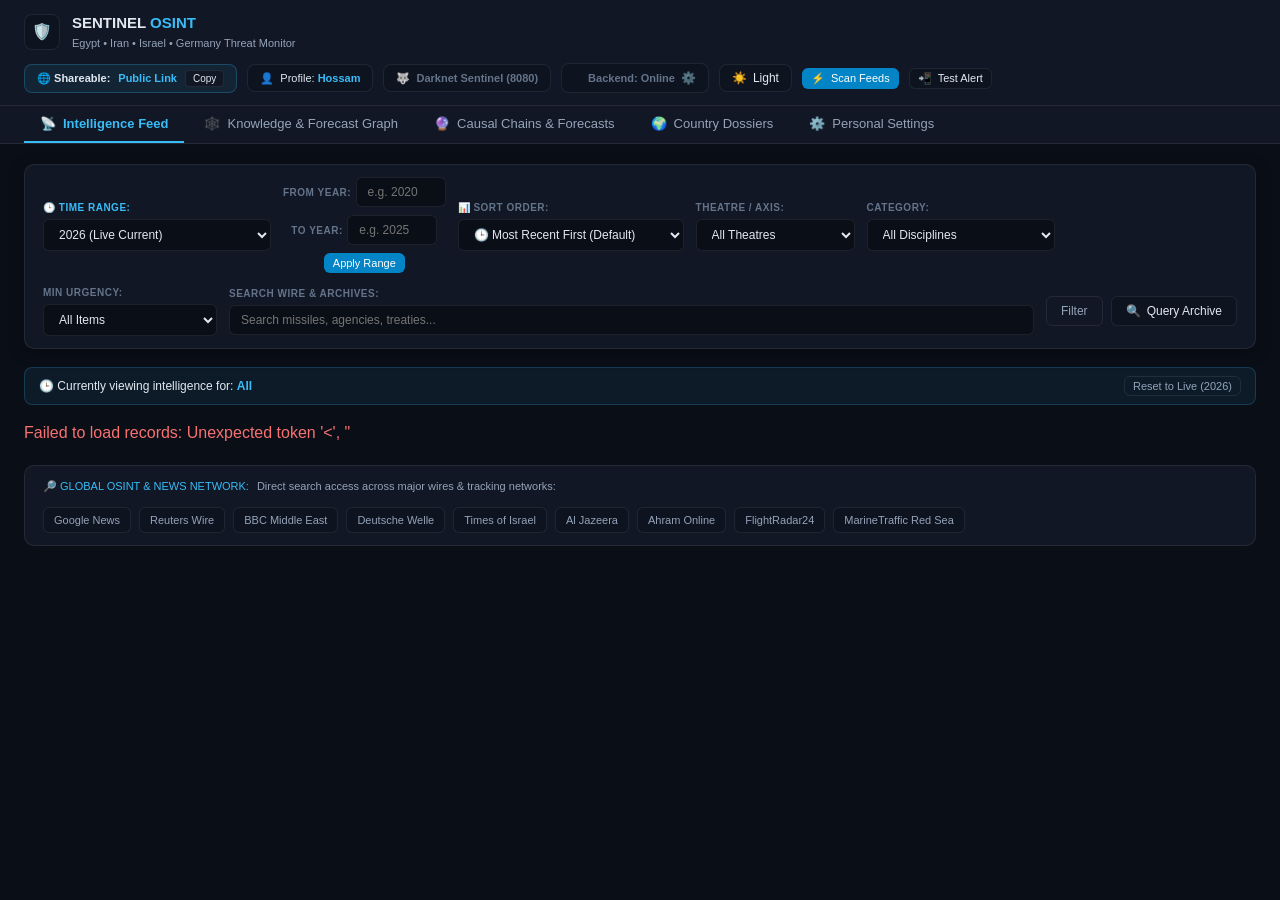
==== commit 6e521a69: "deploy: update gh-pages with multi-tunnel failover, backend modal, and isolated storage" ====
--- a/index.html
+++ b/index.html
@@ -39,6 +39,13 @@
       <a href="http://localhost:8080" id="darkweb-sentinel-link" target="_blank" class="nav-switch-btn" title="Switch to Egypt Black Wolf Darknet Sentinel">
         <span>🐺</span> Darknet Sentinel (8080)
       </a>
+
+      <!-- Backend Connection Pill -->
+      <div id="backendPill" class="nav-switch-btn" onclick="openBackendModal()" style="cursor:pointer; display:inline-flex; align-items:center; gap:6px;" title="Configure Live Backend URL">
+        <span class="pulse-dot green" id="backendPillDot" style="width:8px;height:8px;"></span>
+        <span id="backendPillText">Backend: Online</span>
+        <span style="font-size:0.75rem;opacity:0.6;">⚙️</span>
+      </div>
 
       <!-- Dark / Light Mode Toggle -->
       <button class="btn-theme-toggle" id="btn-theme-toggle" onclick="toggleTheme()" title="Toggle Dark/Light Mode">
@@ -566,6 +573,33 @@
     </div>
   </div>
 
+  <!-- Backend Configuration Modal -->
+  <div id="backendModal" class="modal-backdrop hidden">
+    <div class="modal-card" style="max-width: 520px;">
+      <div class="modal-header">
+        <h3 class="text-sm font-bold text-white">⚡ Sentinel Backend Connection</h3>
+        <button class="modal-close" onclick="closeBackendModal()">✕</button>
+      </div>
+      <div class="modal-body" style="padding: 1rem 1.5rem;">
+        <p class="text-xs text-slate-300" style="margin-bottom: 1rem;">
+          When accessing from GitHub Pages or remote devices, configure the live Cloudflare Tunnel URL pointing to your Sentinel backend server.
+        </p>
+        <div class="form-group" style="margin-bottom: 1rem;">
+          <label class="text-xs font-semibold block mb-1">Live Backend API URL:</label>
+          <input type="text" id="backendUrlInput" style="width: 100%;" placeholder="https://xxxx.trycloudflare.com" />
+        </div>
+        <div id="backendPingResult" style="font-size: 0.82rem; min-height: 24px; padding: 4px 0;"></div>
+      </div>
+      <div class="modal-footer" style="display: flex; justify-content: space-between; align-items: center; padding: 1rem 1.5rem;">
+        <button type="button" class="btn btn-outline" onclick="resetBackendDefault()">Reset Default</button>
+        <div style="display: flex; gap: 8px;">
+          <button type="button" class="btn btn-outline" onclick="closeBackendModal()">Cancel</button>
+          <button type="button" class="btn btn-primary" onclick="testAndSaveBackend()">Test & Connect</button>
+        </div>
+      </div>
+    </div>
+  </div>
+
   <script src="./app.js"></script>
 </body>
 </html>
